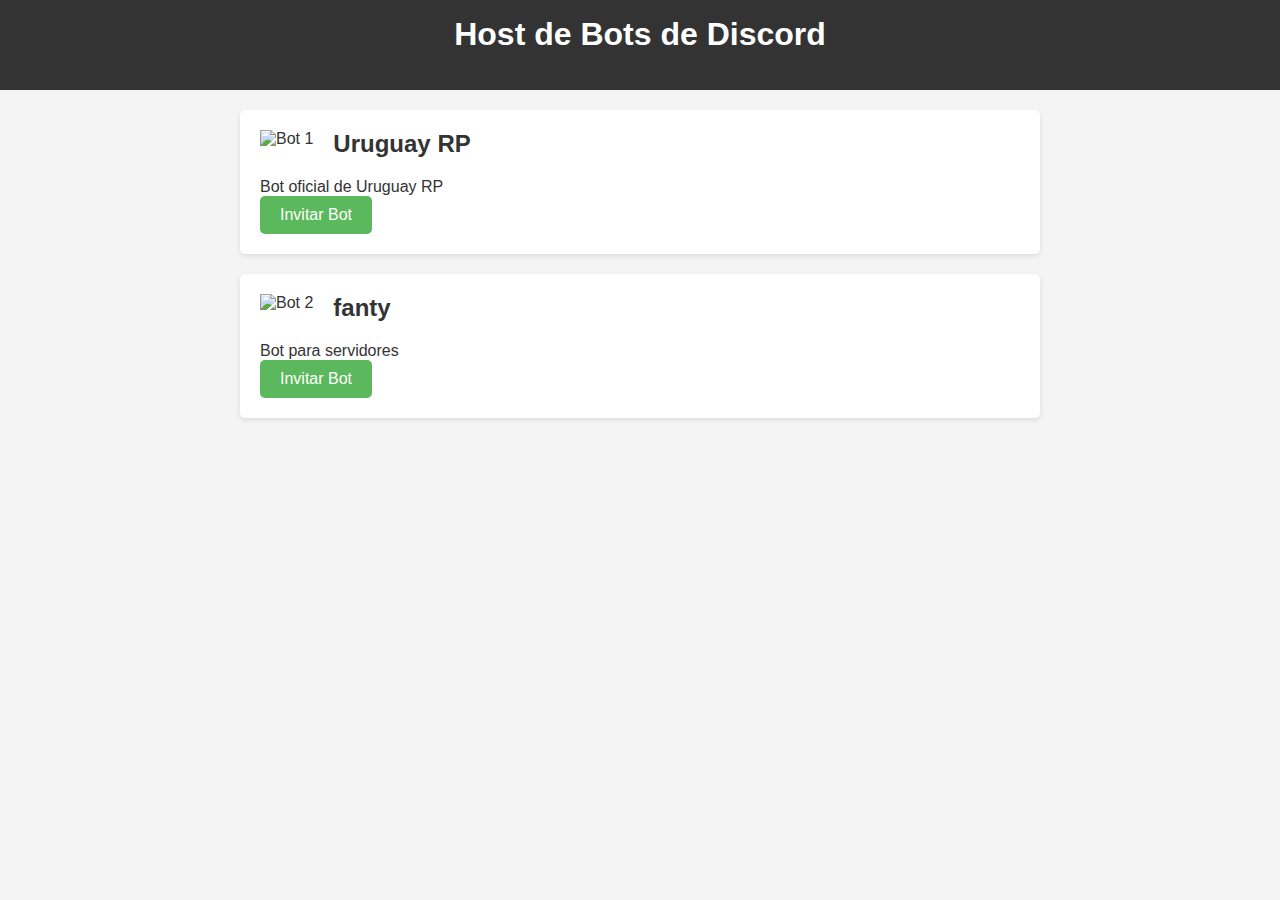
==== index.html @ 882f6512 "Create index.html" ====
<!DOCTYPE html>
<html lang="es">
<head>
    <meta charset="UTF-8">
    <meta name="viewport" content="width=device-width, initial-scale=1.0">
    <title>Host de Bots de Discord</title>
    <style>
        body {
            font-family: sans-serif;
            margin: 0;
            padding: 0;
            background-color: #f4f4f4;
            color: #333;
        }
        header {
            background-color: #333;
            color: #fff;
            text-align: center;
            padding: 1rem 0;
        }
        main {
            padding: 20px;
            max-width: 800px;
            margin: 0 auto;
        }
        h1 {
            margin-top: 0;
        }
        .bot {
            background-color: #fff;
            padding: 20px;
            margin-bottom: 20px;
            border-radius: 5px;
            box-shadow: 0 2px 5px rgba(0, 0, 0, 0.1);
        }
        .bot img {
            max-width: 100px;
            float: left;
            margin-right: 20px;
        }
        .bot h2 {
            margin-top: 0;
        }
        .bot p {
            margin-bottom: 0;
        }
        .btn {
            display: inline-block;
            padding: 10px 20px;
            background-color: #5cb85c;
            color: #fff;
            text-decoration: none;
            border-radius: 5px;
            transition: background-color 0.3s ease;
        }
        .btn:hover {
            background-color: #4cae4c;
        }
    </style>
</head>
<body>

    <header>
        <h1>Host de Bots de Discord</h1>
    </header>

    <main>
        <div class="bot">
            <img src="bot1.png" alt="Bot 1">
            <h2>Uruguay RP</h2>
            <p>Bot oficial de Uruguay RP</p>
            <a href="https://discord.com/oauth2/authorize?client_id=1183937879928479744&permissions=8&integration_type=0&scope=bot" class="btn">Invitar Bot</a>
        </div>

        <div class="bot">
            <img src="bot2.png" alt="Bot 2">
            <h2>fanty</h2>
            <p>Bot para servidores</p>
            <a href="https://discord.com/oauth2/authorize?client_id=1302348217295442001&permissions=8&integration_type=0&scope=bot" class="btn">Invitar Bot</a>
        </div>

        </main>

</body>
</html>
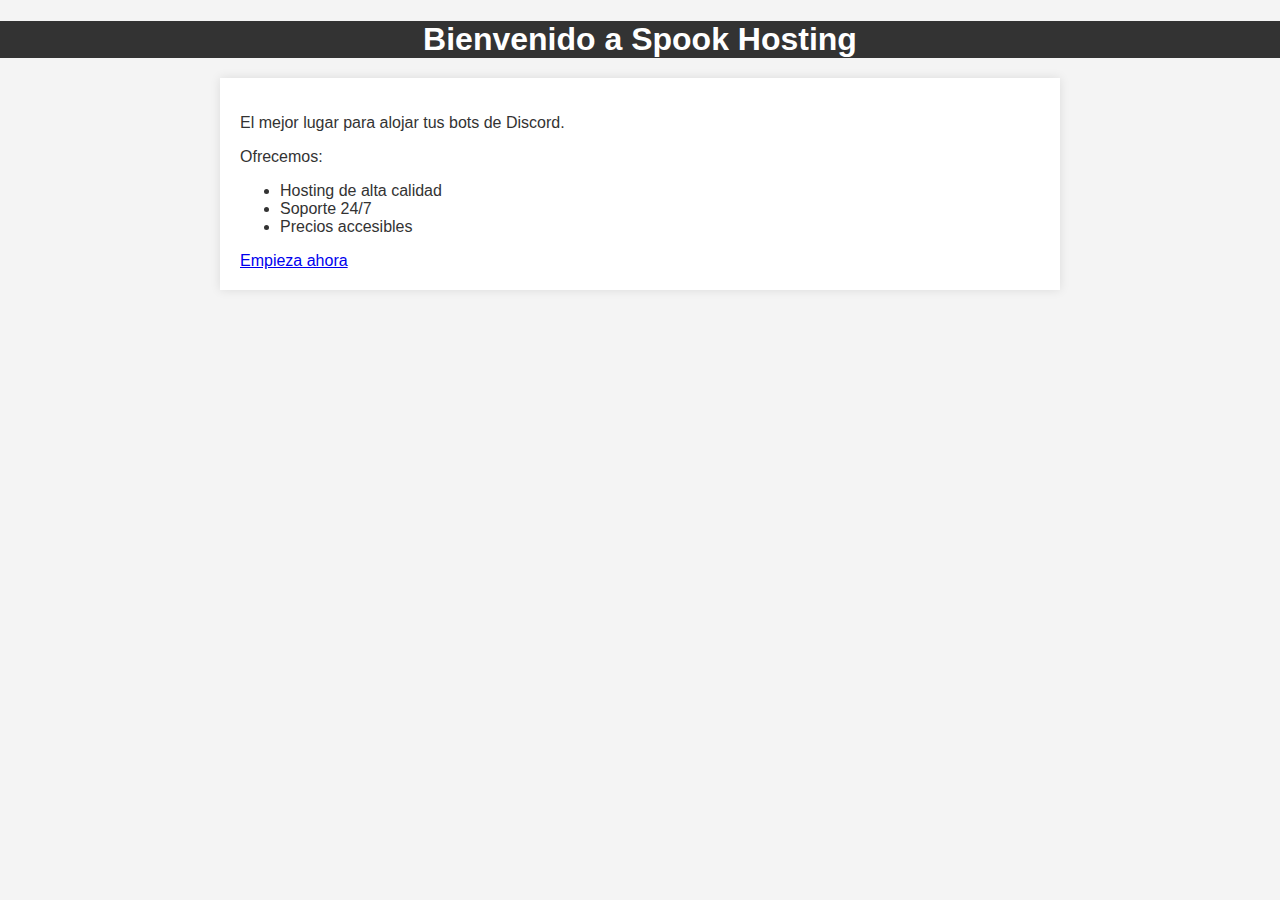
==== commit 921d78ad: "Update index.html" ====
--- a/index.html
+++ b/index.html
@@ -3,83 +3,51 @@
 <head>
     <meta charset="UTF-8">
     <meta name="viewport" content="width=device-width, initial-scale=1.0">
-    <title>Host de Bots de Discord</title>
+    <title>Spook Hosting</title>
     <style>
         body {
-            font-family: sans-serif;
+            font-family: sans-serif; 
             margin: 0;
             padding: 0;
-            background-color: #f4f4f4;
-            color: #333;
+            background-color: #f4f4f4; 
+            color: #333; 
         }
+
         header {
-            background-color: #333;
-            color: #fff;
+            background-color: #333; 
+            color: #fff; 
             text-align: center;
-            padding: 1rem 0;
+            padding: 1em 1  0; 
         }
+
         main {
-            padding: 20px;
-            max-width: 800px;
-            margin: 0 auto;
+            padding: 20px; 
+            max-width: 800px; 
+            margin: 20px auto; 
+            background-color: #fff; 
+            box-shadow: 0 0 10px rgba(0, 0, 0, 0.1); 
         }
+
         h1 {
-            margin-top: 0;
-        }
-        .bot {
-            background-color: #fff;
-            padding: 20px;
-            margin-bottom: 20px;
-            border-radius: 5px;
-            box-shadow: 0 2px 5px rgba(0, 0, 0, 0.1);
-        }
-        .bot img {
-            max-width: 100px;
-            float: left;
-            margin-right: 20px;
-        }
-        .bot h2 {
-            margin-top: 0;
-        }
-        .bot p {
-            margin-bottom: 0;
-        }
-        .btn {
-            display: inline-block;
-            padding: 10px 20px;
-            background-color: #5cb85c;
-            color: #fff;
-            text-decoration: none;
-            border-radius: 5px;
-            transition: background-color 0.3s ease;
-        }
-        .btn:hover {
-            background-color: #4cae4c;
+            margin-bottom: 0.5em; 
         }
     </style>
 </head>
 <body>
-
     <header>
-        <h1>Host de Bots de Discord</h1>
+        <h1>Bienvenido a Spook Hosting</h1>
     </header>
 
     <main>
-        <div class="bot">
-            <img src="bot1.png" alt="Bot 1">
-            <h2>Uruguay RP</h2>
-            <p>Bot oficial de Uruguay RP</p>
-            <a href="https://discord.com/oauth2/authorize?client_id=1183937879928479744&permissions=8&integration_type=0&scope=bot" class="btn">Invitar Bot</a>
-        </div>
-
-        <div class="bot">
-            <img src="bot2.png" alt="Bot 2">
-            <h2>fanty</h2>
-            <p>Bot para servidores</p>
-            <a href="https://discord.com/oauth2/authorize?client_id=1302348217295442001&permissions=8&integration_type=0&scope=bot" class="btn">Invitar Bot</a>
-        </div>
-
-        </main>
+        <p>El mejor lugar para alojar tus bots de Discord.</p>
+        <p>Ofrecemos:</p> 
+        <ul>
+            <li>Hosting de alta calidad</li>
+            <li>Soporte 24/7</li>
+            <li>Precios accesibles</li>
+        </ul>
+        <a href="#" class="button">Empieza ahora</a> 
+    </main>
 
 </body>
 </html>
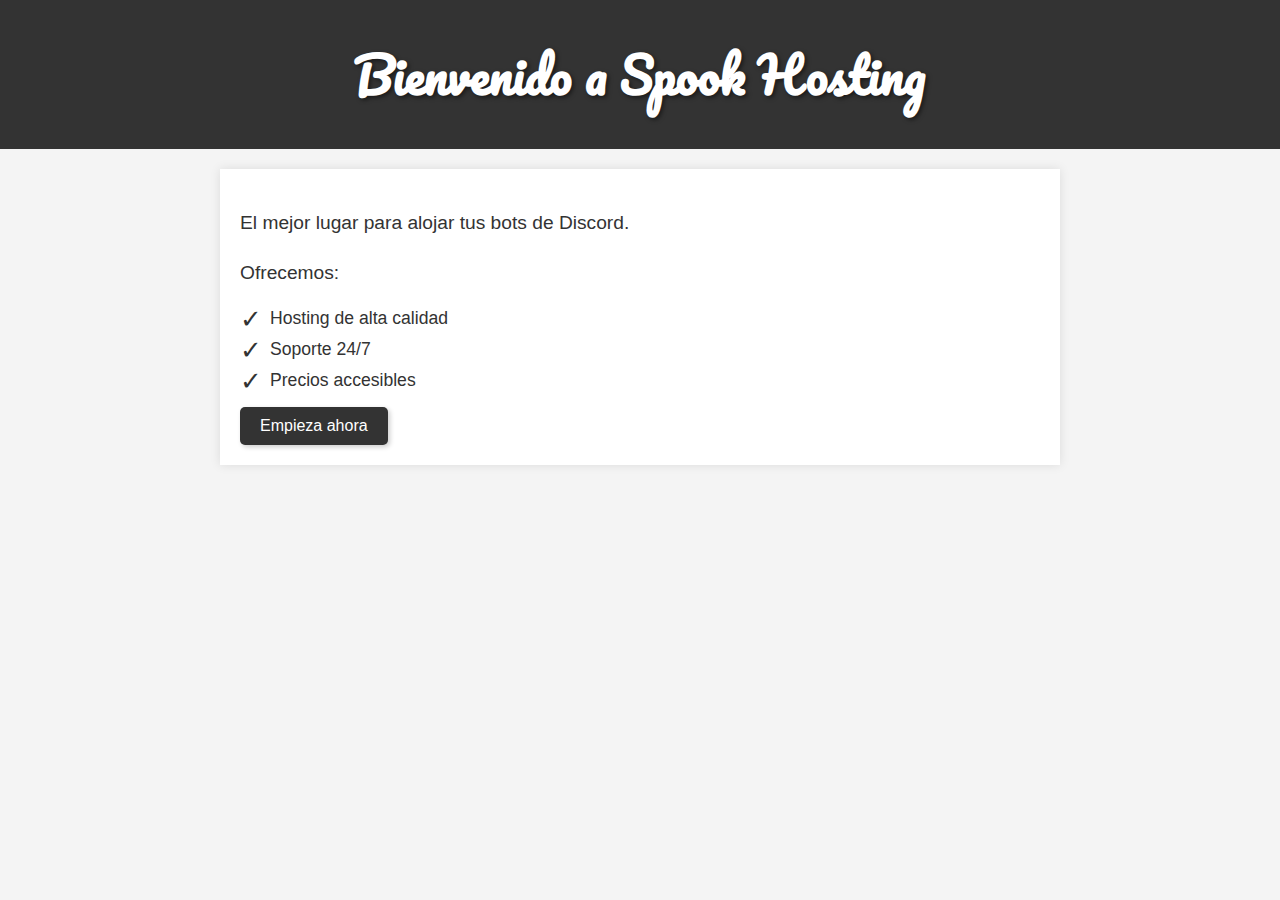
==== commit c1f6cdcb: "Update index.html" ====
--- a/index.html
+++ b/index.html
@@ -6,32 +6,92 @@
     <title>Spook Hosting</title>
     <style>
         body {
-            font-family: sans-serif; 
+            font-family: 'Arial', sans-serif;
             margin: 0;
             padding: 0;
-            background-color: #f4f4f4; 
-            color: #333; 
+            background-color: #f4f4f4;
+            color: #333;
         }
 
         header {
-            background-color: #333; 
-            color: #fff; 
+            background-color: #333;
+            color: #fff;
             text-align: center;
-            padding: 1em 1  0; 
+            padding: 2em 0; 
+            overflow: hidden; /* Para que la animación del h1 no se salga del header */
+        }
+
+        h1 {
+            font-size: 3em; 
+            font-family: 'Pacifico', cursive; /* Tipografía más llamativa */
+            margin: 0;
+            padding: 0;
+            animation: slideIn 2s ease forwards; /* Animación de entrada */
+            text-shadow: 2px 2px 4px rgba(0,0,0,0.5); /* Sombra al texto */
+        }
+
+        @keyframes slideIn {
+            from {
+                transform: translateY(-100%);
+                opacity: 0;
+            }
+            to {
+                transform: translateY(0);
+                opacity: 1;
+            }
         }
 
         main {
-            padding: 20px; 
-            max-width: 800px; 
-            margin: 20px auto; 
-            background-color: #fff; 
-            box-shadow: 0 0 10px rgba(0, 0, 0, 0.1); 
+            padding: 20px;
+            max-width: 800px;
+            margin: 20px auto;
+            background-color: #fff;
+            box-shadow: 0 0 10px rgba(0, 0, 0, 0.1);
         }
 
-        h1 {
-            margin-bottom: 0.5em; 
+        p {
+            font-size: 1.2em; 
+            line-height: 1.6; 
+        }
+
+        ul {
+            list-style: none; 
+            padding: 0; 
+        }
+
+        li {
+            font-size: 1.1em; 
+            margin-bottom: 10px; 
+            position: relative; 
+            padding-left: 30px; 
+        }
+
+        li::before {
+            content: "\2713"; 
+            color: #333; 
+            font-size: 1.5em; 
+            position: absolute;
+            left: 0;
+            top: -5px;
+        }
+
+        a.button {
+            display: inline-block;
+            background-color: #333;
+            color: #fff;
+            padding: 10px 20px;
+            text-decoration: none;
+            border-radius: 5px;
+            transition: background-color 0.3s ease; 
+            box-shadow: 2px 2px 5px rgba(0,0,0,0.2);
+        }
+
+        a.button:hover {
+            background-color: #555; 
+            transform: translateY(-2px); 
         }
     </style>
+    <link href="https://fonts.googleapis.com/css2?family=Pacifico&display=swap" rel="stylesheet"> 
 </head>
 <body>
     <header>
@@ -40,13 +100,13 @@
 
     <main>
         <p>El mejor lugar para alojar tus bots de Discord.</p>
-        <p>Ofrecemos:</p> 
+        <p>Ofrecemos:</p>
         <ul>
             <li>Hosting de alta calidad</li>
             <li>Soporte 24/7</li>
             <li>Precios accesibles</li>
         </ul>
-        <a href="#" class="button">Empieza ahora</a> 
+        <a href="#" class="button">Empieza ahora</a>
     </main>
 
 </body>
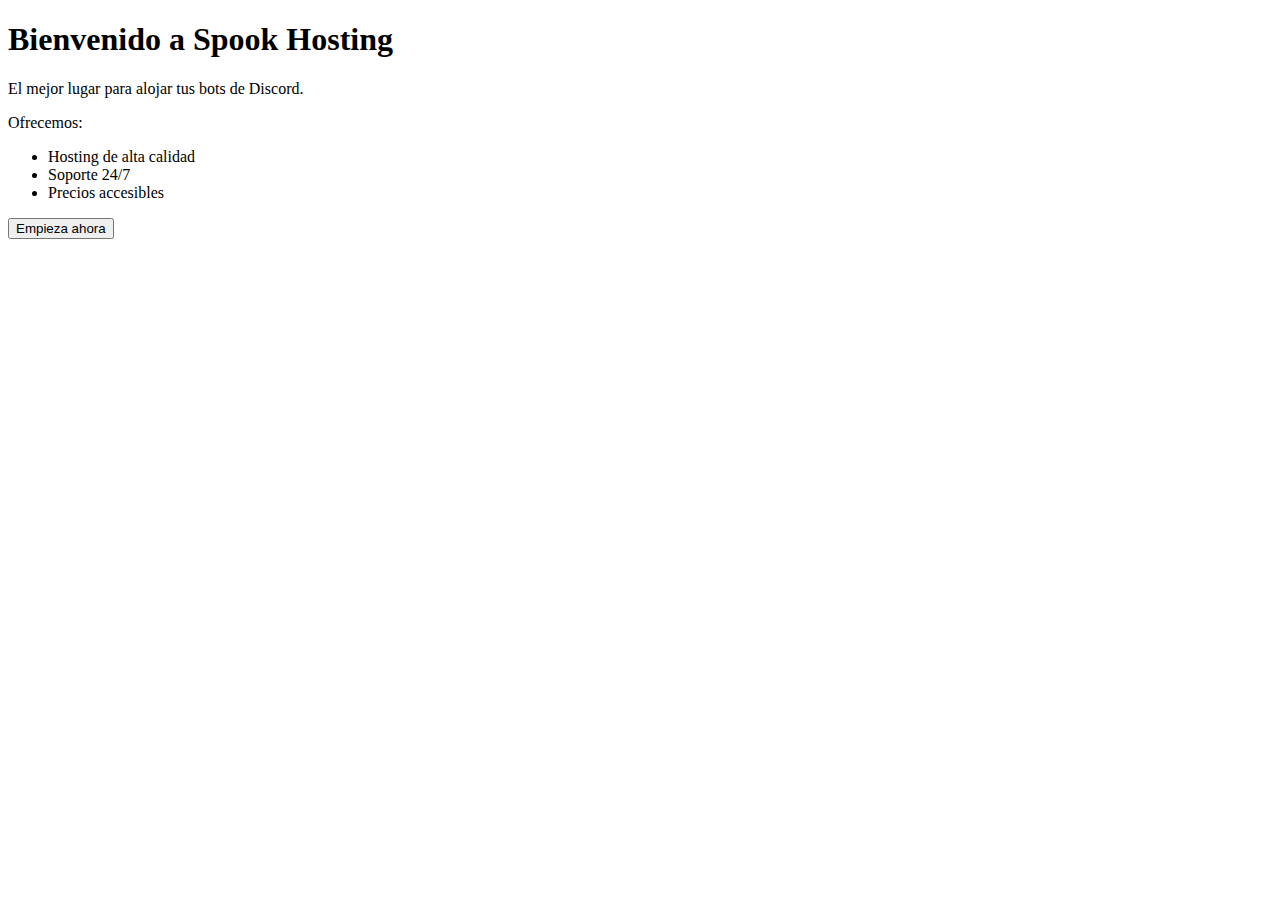
==== commit fc881e48: "Update index.html" ====
--- a/index.html
+++ b/index.html
@@ -4,94 +4,7 @@
     <meta charset="UTF-8">
     <meta name="viewport" content="width=device-width, initial-scale=1.0">
     <title>Spook Hosting</title>
-    <style>
-        body {
-            font-family: 'Arial', sans-serif;
-            margin: 0;
-            padding: 0;
-            background-color: #f4f4f4;
-            color: #333;
-        }
-
-        header {
-            background-color: #333;
-            color: #fff;
-            text-align: center;
-            padding: 2em 0; 
-            overflow: hidden; /* Para que la animación del h1 no se salga del header */
-        }
-
-        h1 {
-            font-size: 3em; 
-            font-family: 'Pacifico', cursive; /* Tipografía más llamativa */
-            margin: 0;
-            padding: 0;
-            animation: slideIn 2s ease forwards; /* Animación de entrada */
-            text-shadow: 2px 2px 4px rgba(0,0,0,0.5); /* Sombra al texto */
-        }
-
-        @keyframes slideIn {
-            from {
-                transform: translateY(-100%);
-                opacity: 0;
-            }
-            to {
-                transform: translateY(0);
-                opacity: 1;
-            }
-        }
-
-        main {
-            padding: 20px;
-            max-width: 800px;
-            margin: 20px auto;
-            background-color: #fff;
-            box-shadow: 0 0 10px rgba(0, 0, 0, 0.1);
-        }
-
-        p {
-            font-size: 1.2em; 
-            line-height: 1.6; 
-        }
-
-        ul {
-            list-style: none; 
-            padding: 0; 
-        }
-
-        li {
-            font-size: 1.1em; 
-            margin-bottom: 10px; 
-            position: relative; 
-            padding-left: 30px; 
-        }
-
-        li::before {
-            content: "\2713"; 
-            color: #333; 
-            font-size: 1.5em; 
-            position: absolute;
-            left: 0;
-            top: -5px;
-        }
-
-        a.button {
-            display: inline-block;
-            background-color: #333;
-            color: #fff;
-            padding: 10px 20px;
-            text-decoration: none;
-            border-radius: 5px;
-            transition: background-color 0.3s ease; 
-            box-shadow: 2px 2px 5px rgba(0,0,0,0.2);
-        }
-
-        a.button:hover {
-            background-color: #555; 
-            transform: translateY(-2px); 
-        }
-    </style>
-    <link href="https://fonts.googleapis.com/css2?family=Pacifico&display=swap" rel="stylesheet"> 
+    <link rel="stylesheet" href="styles.css"> 
 </head>
 <body>
     <header>
@@ -106,8 +19,9 @@
             <li>Soporte 24/7</li>
             <li>Precios accesibles</li>
         </ul>
-        <a href="#" class="button">Empieza ahora</a>
+        <button id="hostButton">Empieza ahora</button> 
     </main>
 
+    <script src="script.js"></script> 
 </body>
 </html>
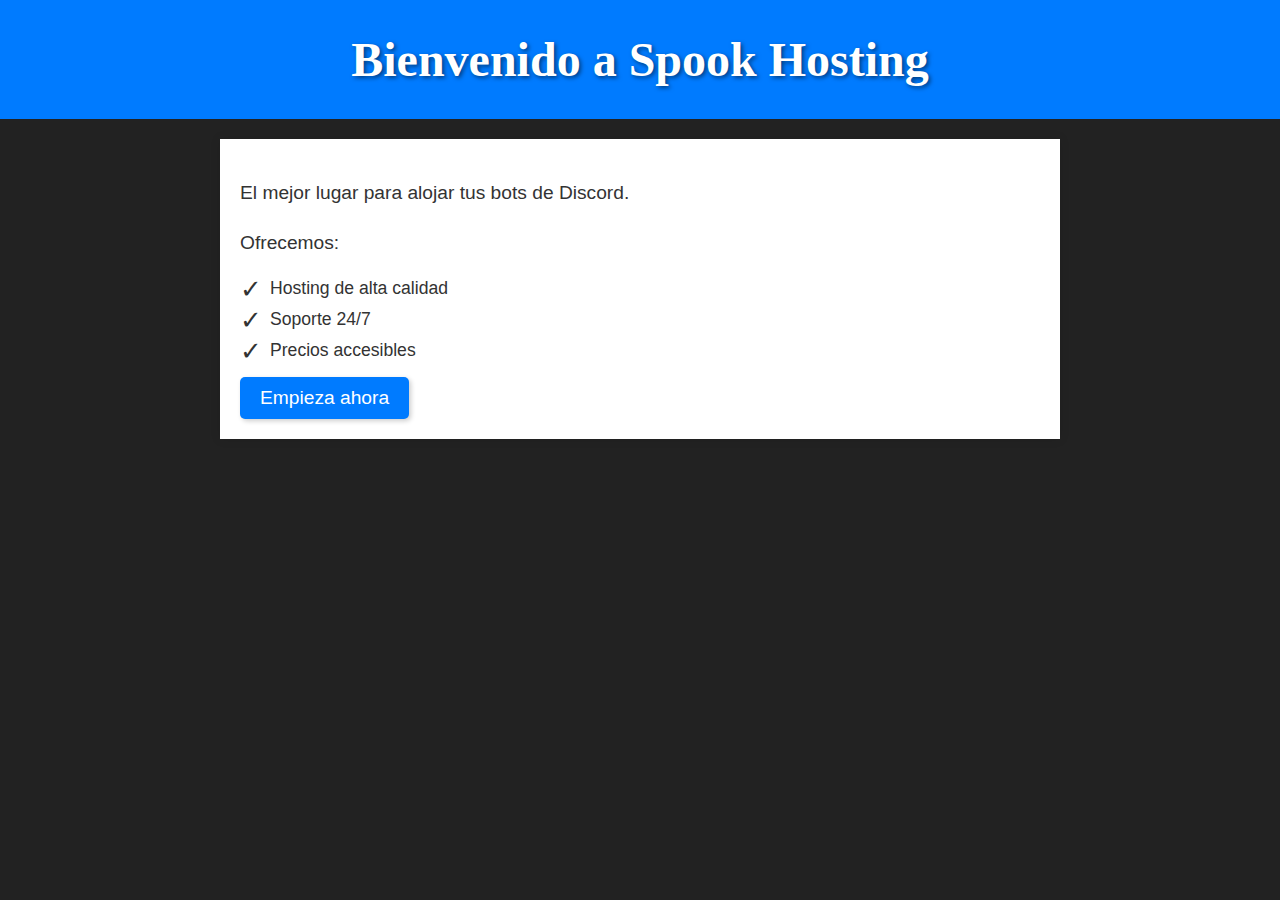
==== commit 52514c86: "Update index.html" ====
--- a/index.html
+++ b/index.html
@@ -4,7 +4,7 @@
     <meta charset="UTF-8">
     <meta name="viewport" content="width=device-width, initial-scale=1.0">
     <title>Spook Hosting</title>
-    <link rel="stylesheet" href="styles.css"> 
+    <link rel="stylesheet" href="styles.css">
 </head>
 <body>
     <header>
@@ -12,16 +12,18 @@
     </header>
 
     <main>
-        <p>El mejor lugar para alojar tus bots de Discord.</p>
-        <p>Ofrecemos:</p>
-        <ul>
-            <li>Hosting de alta calidad</li>
-            <li>Soporte 24/7</li>
-            <li>Precios accesibles</li>
-        </ul>
-        <button id="hostButton">Empieza ahora</button> 
+        <section>
+            <p>El mejor lugar para alojar tus bots de Discord.</p>
+            <p>Ofrecemos:</p>
+            <ul>
+                <li>Hosting de alta calidad</li>
+                <li>Soporte 24/7</li>
+                <li>Precios accesibles</li>
+            </ul>
+        </section>
+        <button id="hostButton" aria-label="Comienza ahora con Spook Hosting">Empieza ahora</button>
     </main>
 
-    <script src="script.js"></script> 
+    <script src="script.js"></script>
 </body>
 </html>
--- a/styles.css
+++ b/styles.css
@@ -0,0 +1,89 @@
+body {
+    font-family: 'Arial', sans-serif;
+    margin: 0;
+    padding: 0;
+    background-color: #222; 
+    color: #fff; 
+}
+
+header {
+    background-color: #007bff; 
+    color: #fff;
+    text-align: center;
+    padding: 2em 0;
+    overflow: hidden; 
+}
+
+h1 {
+    font-size: 3em; 
+    font-family: 'Pacifico', cursive; 
+    margin: 0;
+    padding: 0;
+    animation: slideIn 2s ease forwards; 
+    text-shadow: 2px 2px 4px rgba(0,0,0,0.5); 
+}
+
+@keyframes slideIn {
+    from {
+        transform: translateY(-100%);
+        opacity: 0;
+    }
+    to {
+        transform: translateY(0);
+        opacity: 1;
+    }
+}
+
+main {
+    padding: 20px;
+    max-width: 800px;
+    margin: 20px auto;
+    background-color: #fff;
+    box-shadow: 0 0 10px rgba(0, 0, 0, 0.1);
+    color: #333; 
+}
+
+p {
+    font-size: 1.2em; 
+    line-height: 1.6; 
+}
+
+ul {
+    list-style: none; 
+    padding: 0; 
+}
+
+li {
+    font-size: 1.1em; 
+    margin-bottom: 10px; 
+    position: relative; 
+    padding-left: 30px; 
+}
+
+li::before {
+    content: "\2713"; 
+    color: #333; 
+    font-size: 1.5em; 
+    position: absolute;
+    left: 0;
+    top: -5px;
+}
+
+button { 
+    display: inline-block;
+    background-color: #007bff;
+    color: #fff;
+    padding: 10px 20px;
+    text-decoration: none;
+    border-radius: 5px;
+    transition: background-color 0.3s ease;
+    box-shadow: 2px 2px 5px rgba(0,0,0,0.2);
+    border: none;
+    font-size: 1.2em;
+    cursor: pointer;
+}
+
+button:hover {
+    background-color: #555; 
+    transform: translateY(-2px); 
+}
